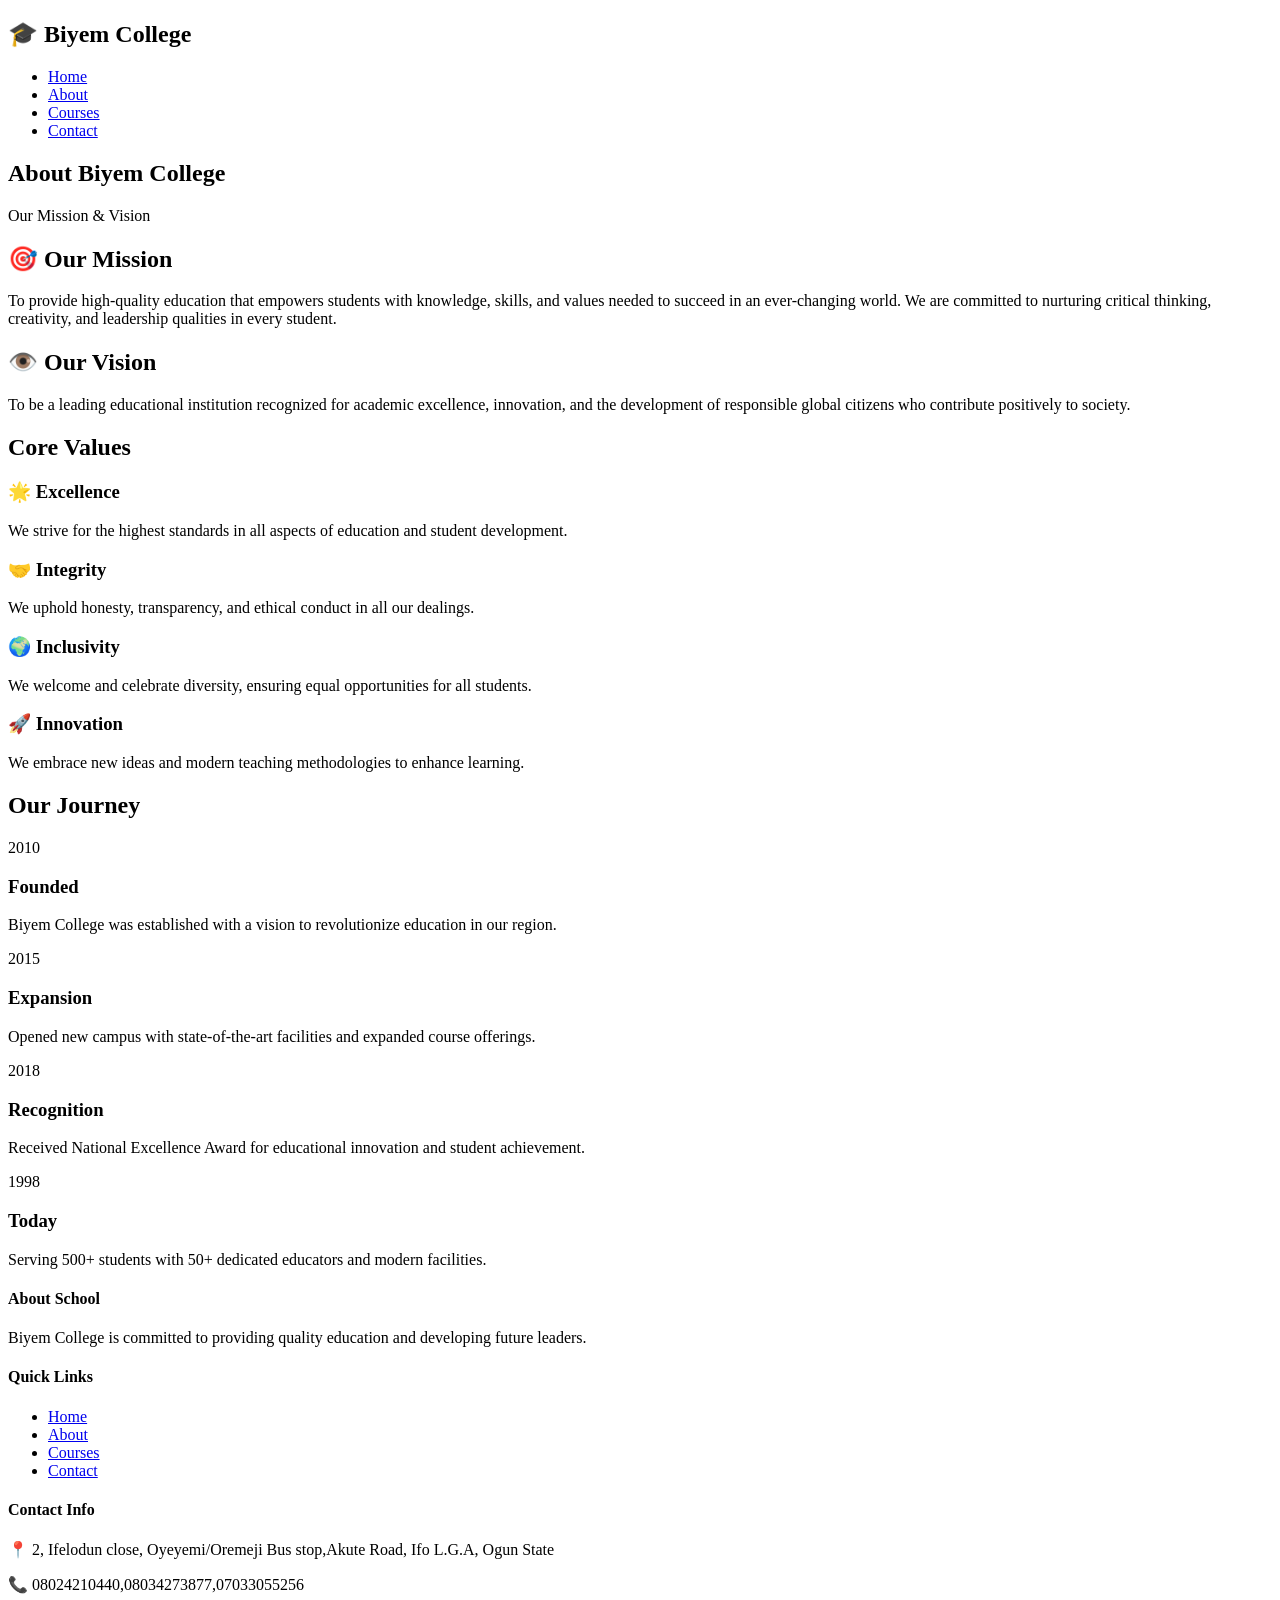
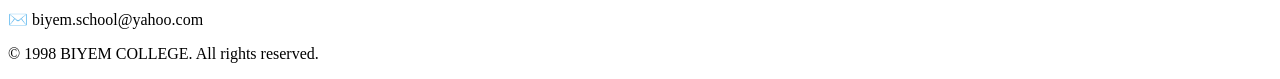
==== about.html @ 068f667b "Add files via upload" ====
<!DOCTYPE html>
<html lang="en">
<head>
    <meta charset="UTF-8">
    <meta name="viewport" content="width=device-width, initial-scale=1.0">
    <title>About Us - Biyem College</title>
    <link rel="stylesheet" href="style.css">
</head>
<body>
    <!-- Navigation Bar -->
    <nav class="navbar">
        <div class="nav-container">
            <div class="logo">
                <h1>🎓 Biyem College</h1>
            </div>
            <ul class="nav-menu">
                <li><a href="index.html">Home</a></li>
                <li><a href="about.html" class="active">About</a></li>
                <li><a href="courses.html">Courses</a></li>
                <li><a href="contact.html">Contact</a></li>
            </ul>
        </div>
    </nav>

    <!-- Page Title -->
    <section class="page-title">
        <h1>About Biyem College</h1>
        <p>Our Mission & Vision</p>
    </section>

    <!-- Mission & Vision -->
    <section class="mission-vision">
        <div class="container">
            <div class="mission-card">
                <h2>🎯 Our Mission</h2>
                <p>To provide high-quality education that empowers students with knowledge, skills, and values needed to succeed in an ever-changing world. We are committed to nurturing critical thinking, creativity, and leadership qualities in every student.</p>
            </div>
            <div class="vision-card">
                <h2>👁️ Our Vision</h2>
                <p>To be a leading educational institution recognized for academic excellence, innovation, and the development of responsible global citizens who contribute positively to society.</p>
            </div>
        </div>
    </section>

    <!-- Our Values -->
    <section class="values">
        <div class="container">
            <h2>Core Values</h2>
            <div class="values-grid">
                <div class="value-item">
                    <h3>🌟 Excellence</h3>
                    <p>We strive for the highest standards in all aspects of education and student development.</p>
                </div>
                <div class="value-item">
                    <h3>🤝 Integrity</h3>
                    <p>We uphold honesty, transparency, and ethical conduct in all our dealings.</p>
                </div>
                <div class="value-item">
                    <h3>🌍 Inclusivity</h3>
                    <p>We welcome and celebrate diversity, ensuring equal opportunities for all students.</p>
                </div>
                <div class="value-item">
                    <h3>🚀 Innovation</h3>
                    <p>We embrace new ideas and modern teaching methodologies to enhance learning.</p>
                </div>
            </div>
        </div>
    </section>

    <!-- History -->
    <section class="history">
        <div class="container">
            <h2>Our Journey</h2>
            <div class="timeline">
                <div class="timeline-item">
                    <div class="timeline-date">2010</div>
                    <div class="timeline-content">
                        <h3>Founded</h3>
                        <p>Biyem College was established with a vision to revolutionize education in our region.</p>
                    </div>
                </div>
                <div class="timeline-item">
                    <div class="timeline-date">2015</div>
                    <div class="timeline-content">
                        <h3>Expansion</h3>
                        <p>Opened new campus with state-of-the-art facilities and expanded course offerings.</p>
                    </div>
                </div>
                <div class="timeline-item">
                    <div class="timeline-date">2018</div>
                    <div class="timeline-content">
                        <h3>Recognition</h3>
                        <p>Received National Excellence Award for educational innovation and student achievement.</p>
                    </div>
                </div>
                <div class="timeline-item">
                    <div class="timeline-date">1998</div>
                    <div class="timeline-content">
                        <h3>Today</h3>
                        <p>Serving 500+ students with 50+ dedicated educators and modern facilities.</p>
                    </div>
                </div>
            </div>
        </div>
    </section>

    <!-- Footer -->
    <footer class="footer">
        <div class="container">
            <div class="footer-content">
                <div class="footer-section">
                    <h4>About School</h4>
                    <p>Biyem College is committed to providing quality education and developing future leaders.</p>
                </div>
                <div class="footer-section">
                    <h4>Quick Links</h4>
                    <ul>
                        <li><a href="index.html">Home</a></li>
                        <li><a href="about.html">About</a></li>
                        <li><a href="courses.html">Courses</a></li>
                        <li><a href="contact.html">Contact</a></li>
                    </ul>
                </div>
                <div class="footer-section">
                    <h4>Contact Info</h4>
                    <p>📍 2, Ifelodun close, Oyeyemi/Oremeji Bus stop,Akute Road, Ifo L.G.A, Ogun State</p>
                    <p>📞 08024210440,08034273877,07033055256</p>
                    <p>✉️ biyem.school@yahoo.com</p>
                </div>
            </div>
            <div class="footer-bottom">
                <p>&copy; 1998 BIYEM COLLEGE. All rights reserved.</p>
            </div>
        </div>
    </footer>
</body>
</html>
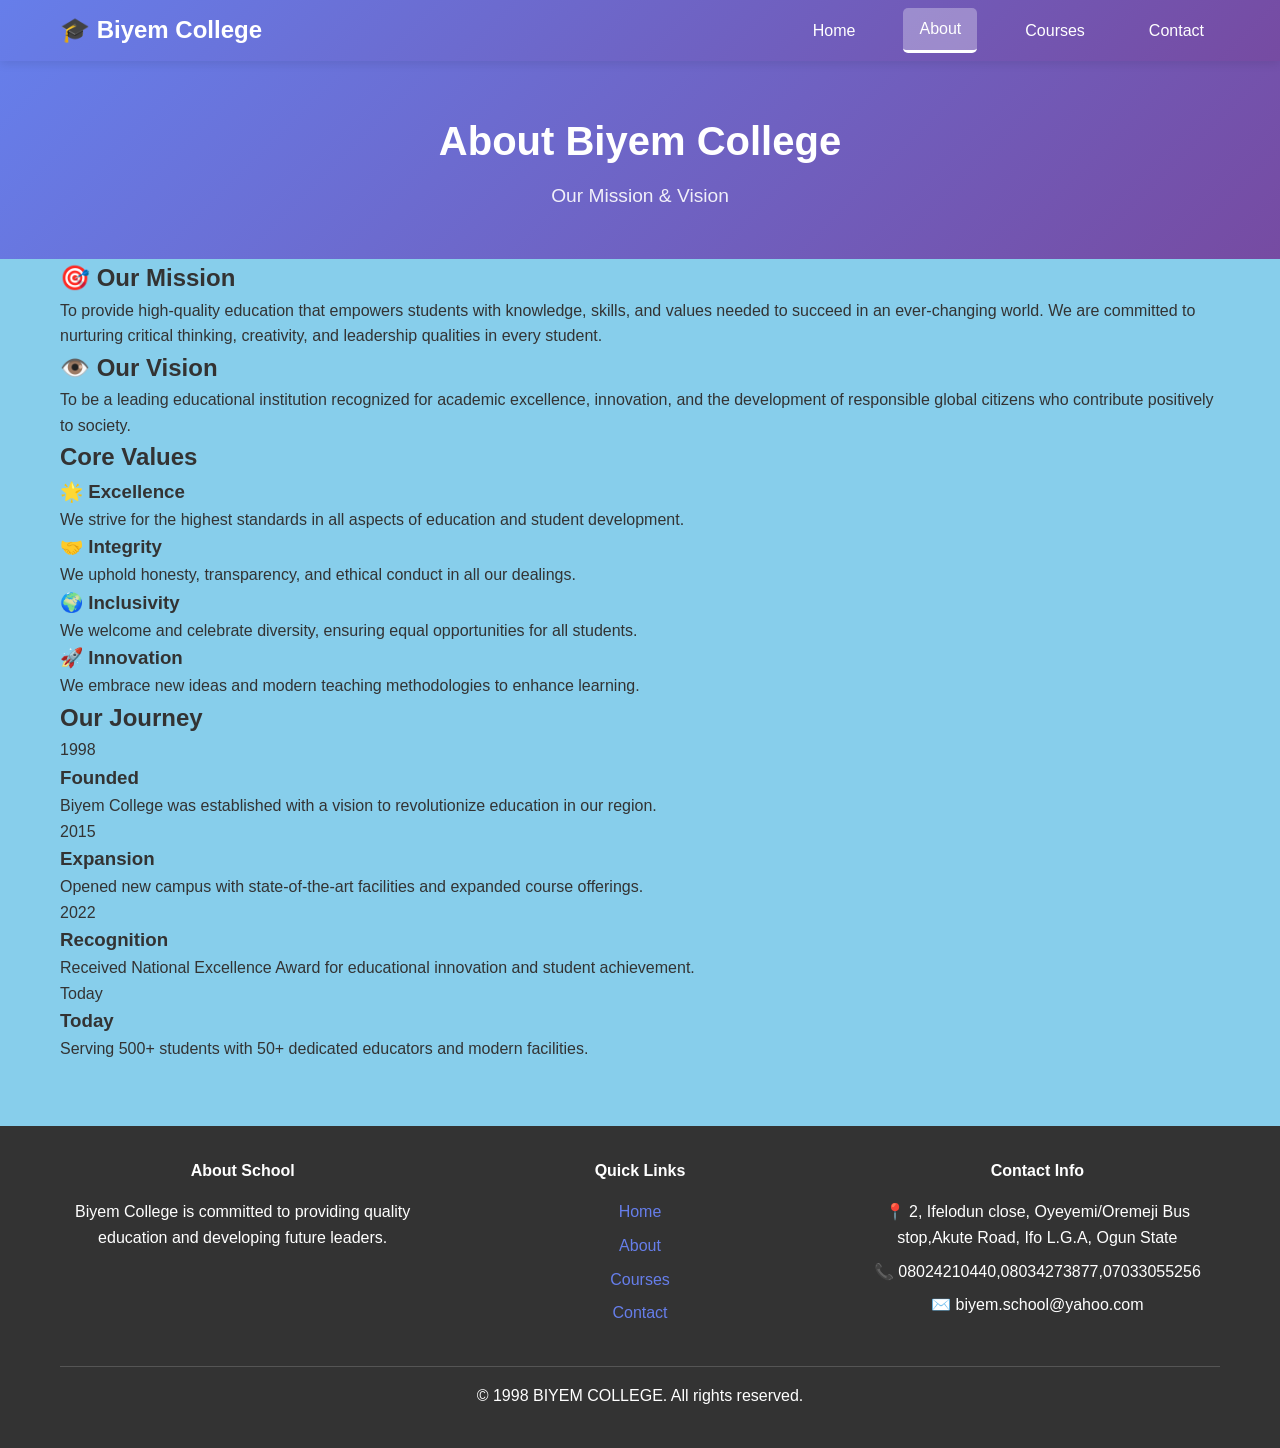
==== commit 5a6cf29a: "Update Our Journey timeline: Founded 1998, Expansion 2015, Recognition 2022" ====
--- a/about.html
+++ b/about.html
@@ -1,137 +1,137 @@
-<!DOCTYPE html>
-<html lang="en">
-<head>
-    <meta charset="UTF-8">
-    <meta name="viewport" content="width=device-width, initial-scale=1.0">
-    <title>About Us - Biyem College</title>
-    <link rel="stylesheet" href="style.css">
-</head>
-<body>
-    <!-- Navigation Bar -->
-    <nav class="navbar">
-        <div class="nav-container">
-            <div class="logo">
-                <h1>🎓 Biyem College</h1>
-            </div>
-            <ul class="nav-menu">
-                <li><a href="index.html">Home</a></li>
-                <li><a href="about.html" class="active">About</a></li>
-                <li><a href="courses.html">Courses</a></li>
-                <li><a href="contact.html">Contact</a></li>
-            </ul>
-        </div>
-    </nav>
-
-    <!-- Page Title -->
-    <section class="page-title">
-        <h1>About Biyem College</h1>
-        <p>Our Mission & Vision</p>
-    </section>
-
-    <!-- Mission & Vision -->
-    <section class="mission-vision">
-        <div class="container">
-            <div class="mission-card">
-                <h2>🎯 Our Mission</h2>
-                <p>To provide high-quality education that empowers students with knowledge, skills, and values needed to succeed in an ever-changing world. We are committed to nurturing critical thinking, creativity, and leadership qualities in every student.</p>
-            </div>
-            <div class="vision-card">
-                <h2>👁️ Our Vision</h2>
-                <p>To be a leading educational institution recognized for academic excellence, innovation, and the development of responsible global citizens who contribute positively to society.</p>
-            </div>
-        </div>
-    </section>
-
-    <!-- Our Values -->
-    <section class="values">
-        <div class="container">
-            <h2>Core Values</h2>
-            <div class="values-grid">
-                <div class="value-item">
-                    <h3>🌟 Excellence</h3>
-                    <p>We strive for the highest standards in all aspects of education and student development.</p>
-                </div>
-                <div class="value-item">
-                    <h3>🤝 Integrity</h3>
-                    <p>We uphold honesty, transparency, and ethical conduct in all our dealings.</p>
-                </div>
-                <div class="value-item">
-                    <h3>🌍 Inclusivity</h3>
-                    <p>We welcome and celebrate diversity, ensuring equal opportunities for all students.</p>
-                </div>
-                <div class="value-item">
-                    <h3>🚀 Innovation</h3>
-                    <p>We embrace new ideas and modern teaching methodologies to enhance learning.</p>
-                </div>
-            </div>
-        </div>
-    </section>
-
-    <!-- History -->
-    <section class="history">
-        <div class="container">
-            <h2>Our Journey</h2>
-            <div class="timeline">
-                <div class="timeline-item">
-                    <div class="timeline-date">2010</div>
-                    <div class="timeline-content">
-                        <h3>Founded</h3>
-                        <p>Biyem College was established with a vision to revolutionize education in our region.</p>
-                    </div>
-                </div>
-                <div class="timeline-item">
-                    <div class="timeline-date">2015</div>
-                    <div class="timeline-content">
-                        <h3>Expansion</h3>
-                        <p>Opened new campus with state-of-the-art facilities and expanded course offerings.</p>
-                    </div>
-                </div>
-                <div class="timeline-item">
-                    <div class="timeline-date">2018</div>
-                    <div class="timeline-content">
-                        <h3>Recognition</h3>
-                        <p>Received National Excellence Award for educational innovation and student achievement.</p>
-                    </div>
-                </div>
-                <div class="timeline-item">
-                    <div class="timeline-date">1998</div>
-                    <div class="timeline-content">
-                        <h3>Today</h3>
-                        <p>Serving 500+ students with 50+ dedicated educators and modern facilities.</p>
-                    </div>
-                </div>
-            </div>
-        </div>
-    </section>
-
-    <!-- Footer -->
-    <footer class="footer">
-        <div class="container">
-            <div class="footer-content">
-                <div class="footer-section">
-                    <h4>About School</h4>
-                    <p>Biyem College is committed to providing quality education and developing future leaders.</p>
-                </div>
-                <div class="footer-section">
-                    <h4>Quick Links</h4>
-                    <ul>
-                        <li><a href="index.html">Home</a></li>
-                        <li><a href="about.html">About</a></li>
-                        <li><a href="courses.html">Courses</a></li>
-                        <li><a href="contact.html">Contact</a></li>
-                    </ul>
-                </div>
-                <div class="footer-section">
-                    <h4>Contact Info</h4>
-                    <p>📍 2, Ifelodun close, Oyeyemi/Oremeji Bus stop,Akute Road, Ifo L.G.A, Ogun State</p>
-                    <p>📞 08024210440,08034273877,07033055256</p>
-                    <p>✉️ biyem.school@yahoo.com</p>
-                </div>
-            </div>
-            <div class="footer-bottom">
-                <p>&copy; 1998 BIYEM COLLEGE. All rights reserved.</p>
-            </div>
-        </div>
-    </footer>
-</body>
-</html>
+<!DOCTYPE html>
+<html lang="en">
+<head>
+    <meta charset="UTF-8">
+    <meta name="viewport" content="width=device-width, initial-scale=1.0">
+    <title>About Us - Biyem College</title>
+    <link rel="stylesheet" href="style.css">
+</head>
+<body>
+    <!-- Navigation Bar -->
+    <nav class="navbar">
+        <div class="nav-container">
+            <div class="logo">
+                <h1>🎓 Biyem College</h1>
+            </div>
+            <ul class="nav-menu">
+                <li><a href="index.html">Home</a></li>
+                <li><a href="about.html" class="active">About</a></li>
+                <li><a href="courses.html">Courses</a></li>
+                <li><a href="contact.html">Contact</a></li>
+            </ul>
+        </div>
+    </nav>
+
+    <!-- Page Title -->
+    <section class="page-title">
+        <h1>About Biyem College</h1>
+        <p>Our Mission & Vision</p>
+    </section>
+
+    <!-- Mission & Vision -->
+    <section class="mission-vision">
+        <div class="container">
+            <div class="mission-card">
+                <h2>🎯 Our Mission</h2>
+                <p>To provide high-quality education that empowers students with knowledge, skills, and values needed to succeed in an ever-changing world. We are committed to nurturing critical thinking, creativity, and leadership qualities in every student.</p>
+            </div>
+            <div class="vision-card">
+                <h2>👁️ Our Vision</h2>
+                <p>To be a leading educational institution recognized for academic excellence, innovation, and the development of responsible global citizens who contribute positively to society.</p>
+            </div>
+        </div>
+    </section>
+
+    <!-- Our Values -->
+    <section class="values">
+        <div class="container">
+            <h2>Core Values</h2>
+            <div class="values-grid">
+                <div class="value-item">
+                    <h3>🌟 Excellence</h3>
+                    <p>We strive for the highest standards in all aspects of education and student development.</p>
+                </div>
+                <div class="value-item">
+                    <h3>🤝 Integrity</h3>
+                    <p>We uphold honesty, transparency, and ethical conduct in all our dealings.</p>
+                </div>
+                <div class="value-item">
+                    <h3>🌍 Inclusivity</h3>
+                    <p>We welcome and celebrate diversity, ensuring equal opportunities for all students.</p>
+                </div>
+                <div class="value-item">
+                    <h3>🚀 Innovation</h3>
+                    <p>We embrace new ideas and modern teaching methodologies to enhance learning.</p>
+                </div>
+            </div>
+        </div>
+    </section>
+
+    <!-- History -->
+    <section class="history">
+        <div class="container">
+            <h2>Our Journey</h2>
+            <div class="timeline">
+                <div class="timeline-item">
+                    <div class="timeline-date">1998</div>
+                    <div class="timeline-content">
+                        <h3>Founded</h3>
+                        <p>Biyem College was established with a vision to revolutionize education in our region.</p>
+                    </div>
+                </div>
+                <div class="timeline-item">
+                    <div class="timeline-date">2015</div>
+                    <div class="timeline-content">
+                        <h3>Expansion</h3>
+                        <p>Opened new campus with state-of-the-art facilities and expanded course offerings.</p>
+                    </div>
+                </div>
+                <div class="timeline-item">
+                    <div class="timeline-date">2022</div>
+                    <div class="timeline-content">
+                        <h3>Recognition</h3>
+                        <p>Received National Excellence Award for educational innovation and student achievement.</p>
+                    </div>
+                </div>
+                <div class="timeline-item">
+                    <div class="timeline-date">Today</div>
+                    <div class="timeline-content">
+                        <h3>Today</h3>
+                        <p>Serving 500+ students with 50+ dedicated educators and modern facilities.</p>
+                    </div>
+                </div>
+            </div>
+        </div>
+    </section>
+
+    <!-- Footer -->
+    <footer class="footer">
+        <div class="container">
+            <div class="footer-content">
+                <div class="footer-section">
+                    <h4>About School</h4>
+                    <p>Biyem College is committed to providing quality education and developing future leaders.</p>
+                </div>
+                <div class="footer-section">
+                    <h4>Quick Links</h4>
+                    <ul>
+                        <li><a href="index.html">Home</a></li>
+                        <li><a href="about.html">About</a></li>
+                        <li><a href="courses.html">Courses</a></li>
+                        <li><a href="contact.html">Contact</a></li>
+                    </ul>
+                </div>
+                <div class="footer-section">
+                    <h4>Contact Info</h4>
+                    <p>📍 2, Ifelodun close, Oyeyemi/Oremeji Bus stop,Akute Road, Ifo L.G.A, Ogun State</p>
+                    <p>📞 08024210440,08034273877,07033055256</p>
+                    <p>✉️ biyem.school@yahoo.com</p>
+                </div>
+            </div>
+            <div class="footer-bottom">
+                <p>&copy; 1998 BIYEM COLLEGE. All rights reserved.</p>
+            </div>
+        </div>
+    </footer>
+</body>
+</html>
--- a/style.css
+++ b/style.css
@@ -0,0 +1,716 @@
+* {
+    margin: 0;
+    padding: 0;
+    box-sizing: border-box;
+}
+
+body {
+    font-family: 'Segoe UI', Tahoma, Geneva, Verdana, sans-serif;
+    line-height: 1.6;
+    color: #333;
+    background-color: #87CEEB;
+}
+
+/* Navigation Bar */
+.navbar {
+    background: linear-gradient(135deg, #667eea 0%, #764ba2 100%);
+    padding: 0.5rem 0;
+    position: sticky;
+    top: 0;
+    z-index: 100;
+    box-shadow: 0 2px 10px rgba(0,0,0,0.1);
+}
+
+.nav-container {
+    max-width: 1200px;
+    margin: 0 auto;
+    padding: 0 20px;
+    display: flex;
+    justify-content: space-between;
+    align-items: center;
+}
+
+.logo {
+    font-size: 1.5rem;
+    font-weight: bold;
+    color: white;
+    text-decoration: none;
+    display: flex;
+    align-items: center;
+}
+
+.logo h1 {
+    margin: 0;
+    font-size: 1.5rem;
+    color: white;
+}
+
+.nav-menu {
+    list-style: none;
+    display: flex;
+    gap: 2rem;
+    align-items: center;
+}
+
+.nav-menu li {
+    position: relative;
+}
+
+.nav-menu a {
+    color: white;
+    text-decoration: none;
+    font-weight: 500;
+    transition: all 0.3s ease;
+    padding: 0.5rem 1rem;
+    border-radius: 5px;
+    display: block;
+}
+
+.nav-menu a:hover {
+    background-color: rgba(255, 255, 255, 0.2);
+    transform: translateY(-2px);
+}
+
+.nav-menu a.active {
+    background-color: rgba(255, 255, 255, 0.3);
+    border-bottom: 3px solid white;
+}
+
+/* Header & Navigation (legacy styles) */
+header {
+    background: linear-gradient(135deg, #667eea 0%, #764ba2 100%);
+    color: white;
+    padding: 1rem 0;
+    position: sticky;
+    top: 0;
+    z-index: 100;
+    box-shadow: 0 2px 10px rgba(0,0,0,0.1);
+}
+
+header .container {
+    max-width: 1200px;
+    margin: 0 auto;
+    padding: 0 20px;
+    display: flex;
+    justify-content: space-between;
+    align-items: center;
+}
+
+.logo {
+    font-size: 1.8rem;
+    font-weight: bold;
+    text-decoration: none;
+    color: #000080;
+}
+
+nav ul {
+    list-style: none;
+    display: flex;
+    gap: 2rem;
+}
+
+nav a {
+    color: #000000;
+    text-decoration: none;
+    transition: opacity 0.3s;
+    font-weight: 500;
+}
+
+nav a:hover {
+    opacity: 0.8;
+    text-decoration: underline;
+}
+
+/* Container */
+.container {
+    max-width: 1200px;
+    margin: 0 auto;
+    padding: 0 20px;
+}
+
+/* Hero Section */
+.hero {
+    background: linear-gradient(135deg, #667eea 0%, #764ba2 100%);
+    color: white;
+    padding: 5rem 0;
+    text-align: center;
+    margin-bottom: 3rem;
+}
+
+.hero-content h2 {
+    font-size: 3rem;
+    margin-bottom: 1rem;
+    animation: slideInDown 0.8s ease;
+}
+
+.hero-content p {
+    font-size: 1.2rem;
+    margin-bottom: 2rem;
+    animation: slideInUp 0.8s ease;
+}
+
+.hero button {
+    background: white;
+    color: #667eea;
+    padding: 0.8rem 2rem;
+    border: none;
+    border-radius: 5px;
+    font-size: 1rem;
+    cursor: pointer;
+    font-weight: bold;
+    transition: transform 0.3s, box-shadow 0.3s;
+}
+
+.hero button:hover {
+    transform: translateY(-2px);
+    box-shadow: 0 5px 15px rgba(0,0,0,0.2);
+}
+
+/* Animations */
+@keyframes slideInDown {
+    from {
+        opacity: 0;
+        transform: translateY(-30px);
+    }
+    to {
+        opacity: 1;
+        transform: translateY(0);
+    }
+}
+
+@keyframes slideInUp {
+    from {
+        opacity: 0;
+        transform: translateY(30px);
+    }
+    to {
+        opacity: 1;
+        transform: translateY(0);
+    }
+}
+
+/* Features Section */
+.features {
+    margin-bottom: 4rem;
+}
+
+.features h2 {
+    text-align: center;
+    font-size: 2.5rem;
+    margin-bottom: 3rem;
+    color: #667eea;
+}
+
+.features-grid {
+    display: grid;
+    grid-template-columns: repeat(auto-fit, minmax(250px, 1fr));
+    gap: 2rem;
+    margin-bottom: 3rem;
+}
+
+.feature-card {
+    background: white;
+    border-radius: 10px;
+    padding: 2rem;
+    box-shadow: 0 4px 15px rgba(0,0,0,0.1);
+    transition: transform 0.3s, box-shadow 0.3s;
+    text-align: center;
+}
+
+.feature-card:hover {
+    transform: translateY(-10px);
+    box-shadow: 0 8px 25px rgba(0,0,0,0.15);
+}
+
+.feature-icon {
+    font-size: 3rem;
+    margin-bottom: 1rem;
+}
+
+.feature-card h3 {
+    color: #667eea;
+    margin-bottom: 1rem;
+    font-size: 1.5rem;
+}
+
+.feature-card p {
+    color: #666;
+    line-height: 1.8;
+}
+
+/* Stats Section */
+.stats {
+    background: white;
+    padding: 3rem 0;
+    margin-bottom: 3rem;
+}
+
+.stats .container {
+    display: grid;
+    grid-template-columns: repeat(auto-fit, minmax(200px, 1fr));
+    gap: 2rem;
+}
+
+.stat-item {
+    text-align: center;
+    padding: 2rem;
+}
+
+.stat-item h3 {
+    font-size: 2.5rem;
+    color: #667eea;
+    margin-bottom: 0.5rem;
+}
+
+.stat-item p {
+    color: #666;
+    font-size: 1.1rem;
+}
+
+/* Testimonials Section */
+.testimonials {
+    background: #f9f9f9;
+    padding: 3rem 0;
+    margin-bottom: 3rem;
+}
+
+.testimonials h2 {
+    text-align: center;
+    font-size: 2.5rem;
+    margin-bottom: 3rem;
+    color: #667eea;
+}
+
+.testimonials-grid {
+    display: grid;
+    grid-template-columns: repeat(auto-fit, minmax(300px, 1fr));
+    gap: 2rem;
+}
+
+.testimonial-card {
+    background: white;
+    border-radius: 10px;
+    padding: 2rem;
+    box-shadow: 0 4px 15px rgba(0,0,0,0.1);
+    border-left: 5px solid #667eea;
+}
+
+.testimonial-card p {
+    font-style: italic;
+    color: #666;
+    margin-bottom: 1rem;
+}
+
+.testimonial-card h4 {
+    color: #667eea;
+    font-weight: bold;
+}
+
+/* Cards Section */
+.section {
+    margin-bottom: 4rem;
+}
+
+.section h2 {
+    text-align: center;
+    font-size: 2.5rem;
+    margin-bottom: 3rem;
+    color: #667eea;
+}
+
+.cards-grid {
+    display: grid;
+    grid-template-columns: repeat(auto-fit, minmax(280px, 1fr));
+    gap: 2rem;
+    margin-bottom: 3rem;
+}
+
+.card {
+    background: white;
+    border-radius: 10px;
+    overflow: hidden;
+    box-shadow: 0 4px 15px rgba(0,0,0,0.1);
+    transition: transform 0.3s, box-shadow 0.3s;
+}
+
+.card:hover {
+    transform: translateY(-10px);
+    box-shadow: 0 8px 25px rgba(0,0,0,0.15);
+}
+
+.card-header {
+    background: linear-gradient(135deg, #667eea 0%, #764ba2 100%);
+    color: white;
+    padding: 2rem;
+    text-align: center;
+    font-size: 3rem;
+}
+
+.card-body {
+    padding: 2rem;
+}
+
+.card h3 {
+    color: #667eea;
+    margin-bottom: 1rem;
+    font-size: 1.5rem;
+}
+
+.card p {
+    color: #666;
+    line-height: 1.8;
+}
+
+/* Students/Data Table */
+.data-table {
+    background: white;
+    border-radius: 10px;
+    overflow: hidden;
+    box-shadow: 0 4px 15px rgba(0,0,0,0.1);
+    margin-bottom: 3rem;
+}
+
+table {
+    width: 100%;
+    border-collapse: collapse;
+}
+
+table thead {
+    background: #667eea;
+    color: white;
+}
+
+table th, table td {
+    padding: 1rem;
+    text-align: left;
+    border-bottom: 1px solid #eee;
+}
+
+table tbody tr:hover {
+    background: #f8f8f8;
+}
+
+table tbody tr:nth-child(even) {
+    background: #f9f9f9;
+}
+
+/* Form Section */
+.form-section {
+    background: white;
+    padding: 2rem;
+    border-radius: 10px;
+    box-shadow: 0 4px 15px rgba(0,0,0,0.1);
+    max-width: 600px;
+    margin: 0 auto 3rem;
+}
+
+.form-group {
+    margin-bottom: 1.5rem;
+}
+
+label {
+    display: block;
+    margin-bottom: 0.5rem;
+    color: #667eea;
+    font-weight: bold;
+}
+
+input, select, textarea {
+    width: 100%;
+    padding: 0.8rem;
+    border: 2px solid #eee;
+    border-radius: 5px;
+    font-size: 1rem;
+    transition: border-color 0.3s;
+    font-family: 'Segoe UI', Tahoma, Geneva, Verdana, sans-serif;
+}
+
+input:focus, select:focus, textarea:focus {
+    outline: none;
+    border-color: #667eea;
+    box-shadow: 0 0 5px rgba(102, 126, 234, 0.3);
+}
+
+.btn-submit {
+    background: linear-gradient(135deg, #667eea 0%, #764ba2 100%);
+    color: white;
+    padding: 0.8rem 2rem;
+    border: none;
+    border-radius: 5px;
+    font-size: 1rem;
+    cursor: pointer;
+    font-weight: bold;
+    transition: transform 0.3s, box-shadow 0.3s;
+    width: 100%;
+}
+
+.btn-submit:hover {
+    transform: translateY(-2px);
+    box-shadow: 0 5px 15px rgba(0,0,0,0.2);
+}
+
+.btn {
+    padding: 0.8rem 2rem;
+    border: none;
+    border-radius: 5px;
+    font-size: 1rem;
+    cursor: pointer;
+    font-weight: bold;
+    transition: transform 0.3s, box-shadow 0.3s;
+}
+
+.btn-primary {
+    background: linear-gradient(135deg, #667eea 0%, #764ba2 100%);
+    color: white;
+}
+
+.btn-secondary {
+    background: white;
+    color: #667eea;
+    border: 2px solid #667eea;
+}
+
+.btn:hover {
+    transform: translateY(-2px);
+    box-shadow: 0 5px 15px rgba(0,0,0,0.2);
+}
+
+/* Stats Section */
+.stats-grid {
+    display: grid;
+    grid-template-columns: repeat(auto-fit, minmax(200px, 1fr));
+    gap: 2rem;
+    margin-bottom: 3rem;
+}
+
+.stat-box {
+    background: white;
+    padding: 2rem;
+    border-radius: 10px;
+    box-shadow: 0 4px 15px rgba(0,0,0,0.1);
+    text-align: center;
+    border-left: 5px solid #667eea;
+}
+
+.stat-number {
+    font-size: 2.5rem;
+    font-weight: bold;
+    color: #667eea;
+    margin-bottom: 0.5rem;
+}
+
+.stat-label {
+    color: #666;
+    font-size: 0.9rem;
+}
+
+/* Footer */
+footer {
+    background: #333;
+    color: white;
+    text-align: center;
+    padding: 2rem 0;
+    margin-top: 4rem;
+}
+
+footer p {
+    margin-bottom: 0.5rem;
+}
+
+footer a {
+    color: #667eea;
+    text-decoration: none;
+}
+
+footer a:hover {
+    text-decoration: underline;
+}
+
+.footer-content {
+    display: grid;
+    grid-template-columns: repeat(auto-fit, minmax(250px, 1fr));
+    gap: 2rem;
+    margin-bottom: 2rem;
+}
+
+.footer-section h4 {
+    color: white;
+    margin-bottom: 1rem;
+}
+
+.footer-section ul {
+    list-style: none;
+}
+
+.footer-section ul li {
+    margin-bottom: 0.5rem;
+}
+
+.footer-bottom {
+    border-top: 1px solid #555;
+    padding-top: 1rem;
+}
+
+/* Breadcrumb */
+.breadcrumb {
+    background: #f9f9f9;
+    padding: 1rem 0;
+    border-bottom: 1px solid #eee;
+    margin-bottom: 2rem;
+}
+
+.breadcrumb a {
+    color: #667eea;
+    text-decoration: none;
+    margin: 0 0.5rem;
+}
+
+.breadcrumb a:hover {
+    text-decoration: underline;
+}
+
+/* Two Column Layout */
+.two-column {
+    display: grid;
+    grid-template-columns: 1fr 1fr;
+    gap: 2rem;
+    margin-bottom: 3rem;
+}
+
+.left-column, .right-column {
+    background: white;
+    padding: 2rem;
+    border-radius: 10px;
+    box-shadow: 0 4px 15px rgba(0,0,0,0.1);
+}
+
+.left-column h3, .right-column h3 {
+    color: #667eea;
+    margin-bottom: 1rem;
+    font-size: 1.5rem;
+}
+
+.left-column p, .right-column p {
+    color: #666;
+    line-height: 1.8;
+    margin-bottom: 1rem;
+}
+
+/* Course Cards */
+.course-card {
+    background: white;
+    border-radius: 10px;
+    overflow: hidden;
+    box-shadow: 0 4px 15px rgba(0,0,0,0.1);
+    transition: transform 0.3s, box-shadow 0.3s;
+    margin-bottom: 2rem;
+}
+
+.course-card:hover {
+    transform: translateY(-5px);
+    box-shadow: 0 8px 25px rgba(0,0,0,0.15);
+}
+
+.course-header {
+    background: linear-gradient(135deg, #667eea 0%, #764ba2 100%);
+    color: white;
+    padding: 1.5rem;
+}
+
+.course-header h3 {
+    margin: 0;
+    font-size: 1.3rem;
+}
+
+.course-body {
+    padding: 1.5rem;
+}
+
+.course-meta {
+    display: flex;
+    justify-content: space-between;
+    margin: 1rem 0;
+    color: #666;
+    font-size: 0.9rem;
+}
+
+/* Page Title */
+.page-title {
+    background: linear-gradient(135deg, #667eea 0%, #764ba2 100%);
+    color: white;
+    padding: 3rem 0;
+    text-align: center;
+}
+
+.page-title h1 {
+    font-size: 2.5rem;
+    margin-bottom: 0.5rem;
+}
+
+.page-title p {
+    font-size: 1.2rem;
+    opacity: 0.9;
+}
+
+/* Responsive */
+@media (max-width: 768px) {
+    .nav-menu {
+        gap: 1rem;
+        font-size: 0.9rem;
+        flex-wrap: wrap;
+    }
+
+    .hero-content h2 {
+        font-size: 2rem;
+    }
+
+    .section h2 {
+        font-size: 1.8rem;
+    }
+
+    table {
+        font-size: 0.9rem;
+    }
+
+    table th, table td {
+        padding: 0.7rem;
+    }
+
+    .two-column {
+        grid-template-columns: 1fr;
+    }
+
+    .cards-grid {
+        grid-template-columns: 1fr;
+    }
+
+    .nav-container {
+        flex-direction: column;
+        gap: 1rem;
+    }
+
+    .nav-menu {
+        flex-direction: column;
+        gap: 0.5rem;
+        width: 100%;
+    }
+
+    .nav-menu li {
+        width: 100%;
+    }
+
+    .nav-menu a {
+        width: 100%;
+        text-align: center;
+    }
+
+    header .container {
+        flex-direction: column;
+        gap: 1rem;
+    }
+
+    nav ul {
+        flex-direction: column;
+        gap: 0.5rem;
+    }
+}
